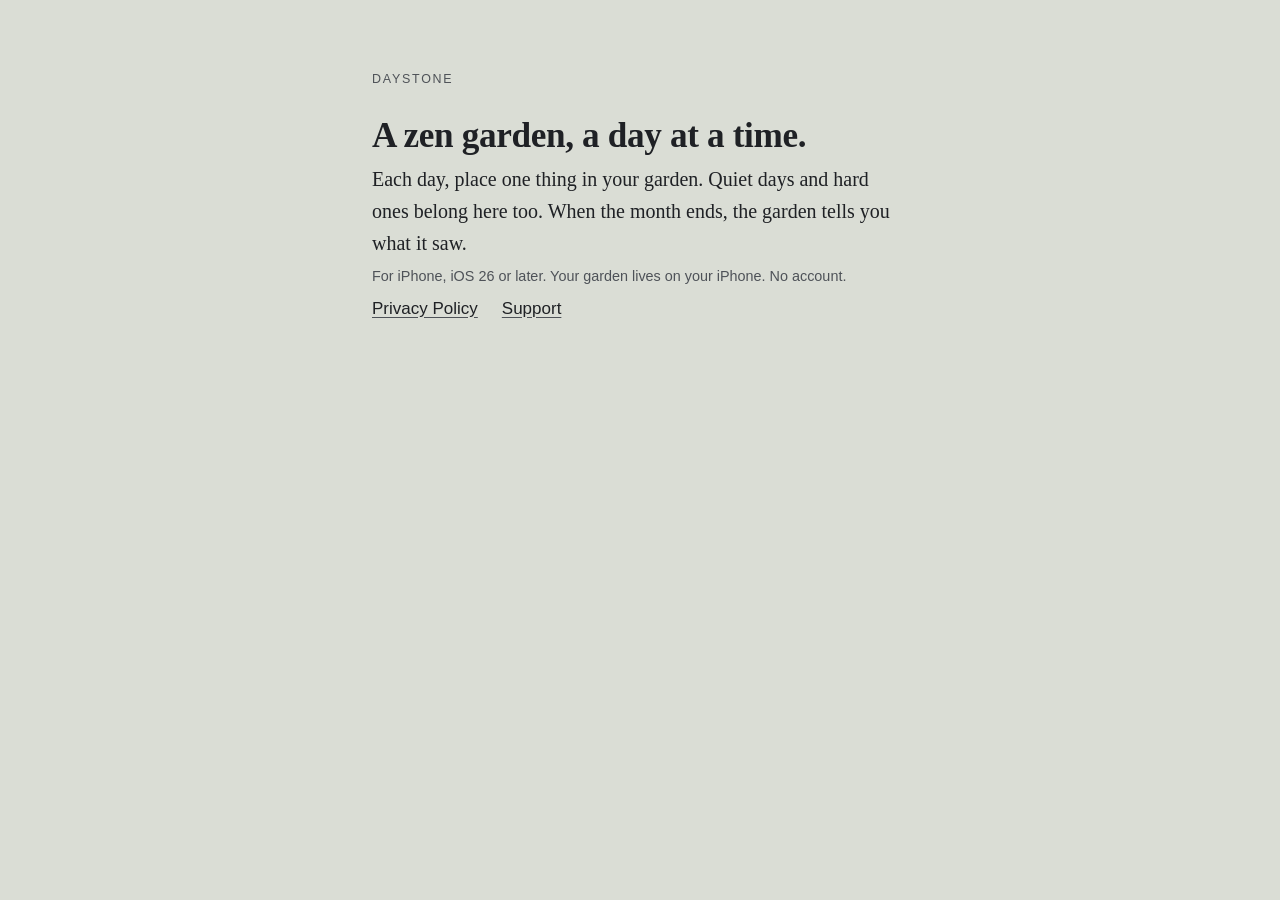
==== index.html @ 3c40527d "Daystone privacy and support pages Co-Authored-By: Claude Opus 5.5 <noreply@anthropic.com>" ====
<!doctype html>
<html lang="en">
<head>
<meta charset="utf-8">
<meta name="viewport" content="width=device-width, initial-scale=1">
<title>Daystone</title>
<meta name="description" content="Daystone: a zen garden, a day at a time.">
<link rel="stylesheet" href="style.css">
</head>
<body>
<main>
  <p class="kicker">Daystone</p>
  <h1>A zen garden, a day at a time.</h1>
  <p class="lead">Each day, place one thing in your garden. Quiet days and hard ones belong here too. When the month ends, the garden tells you what it saw.</p>
  <p class="meta">For iPhone, iOS 26 or later. Your garden lives on your iPhone. No account.</p>
  <nav><a href="privacy/">Privacy Policy</a><a href="support/">Support</a></nav>
</main>
</body>
</html>
---- style.css ----
/* Daystone: gizlilik ve destek sayfaları. Uygulamanın gündüz tonları; dışarıdan hiçbir şey yüklenmez. */
:root { --wall: #DADDD5; --table: #C6C9BF; --ink: #1F2125; --soft: #4E5258; --ember: #A9452F; --paper: #F2F0EA; }
* { box-sizing: border-box; }
html { background: var(--wall); }
body { margin: 0; color: var(--ink); font: 17px/1.6 -apple-system, BlinkMacSystemFont, "Helvetica Neue", Arial, sans-serif; }
main { max-width: 36rem; margin: 0 auto; padding: 4rem 1.25rem 5rem; }
h1, h2 { font-family: "Iowan Old Style", Palatino, "Palatino Linotype", Georgia, serif; font-weight: 600; letter-spacing: -0.01em; }
h1 { font-size: 2.2rem; line-height: 1.15; margin: 0 0 0.4rem; }
h2 { font-size: 1.3rem; margin: 2.2rem 0 0.4rem; }
p, li { margin: 0.4rem 0; }
.kicker { font-size: 0.78rem; letter-spacing: 0.14em; text-transform: uppercase; color: var(--soft); margin-bottom: 1.6rem; }
.lead { font-family: "Iowan Old Style", Palatino, Georgia, serif; font-size: 1.25rem; color: var(--ink); }
.meta { color: var(--soft); font-size: 0.9rem; }
a { color: var(--ink); text-decoration-color: var(--soft); text-underline-offset: 3px; }
nav a { display: inline-block; margin-right: 1.5rem; font-weight: 500; }
dl dt { font-weight: 600; margin-top: 1.4rem; }
dl dd { margin: 0.3rem 0 0; }
footer { margin-top: 3rem; padding-top: 1rem; border-top: 1px solid var(--table); color: var(--soft); font-size: 0.85rem; }
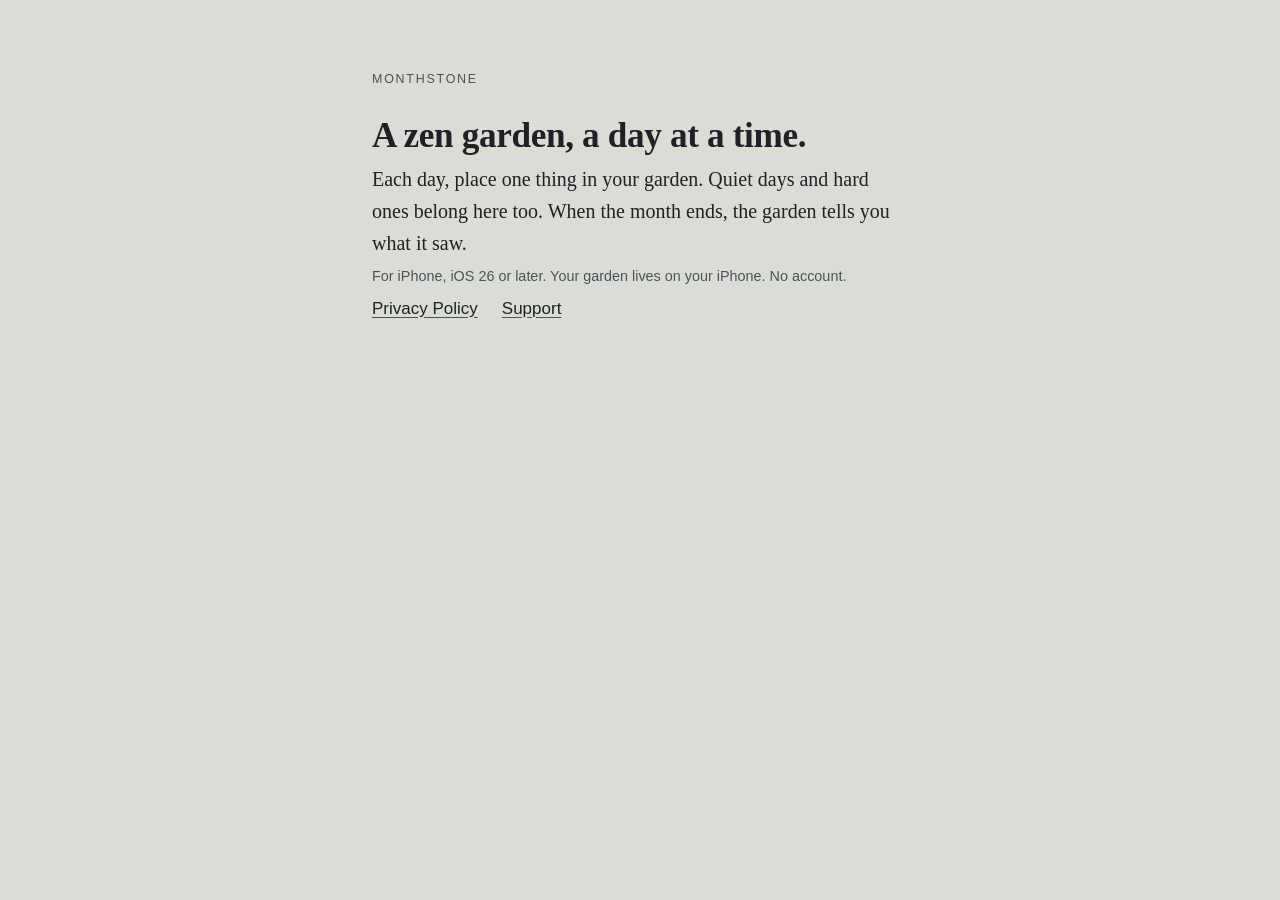
==== commit b2a10c0a: "Monthstone pages Co-Authored-By: Claude Opus 5.5 <noreply@anthropic.com>" ====
--- a/index.html
+++ b/index.html
@@ -3,13 +3,13 @@
 <head>
 <meta charset="utf-8">
 <meta name="viewport" content="width=device-width, initial-scale=1">
-<title>Daystone</title>
-<meta name="description" content="Daystone: a zen garden, a day at a time.">
+<title>Monthstone</title>
+<meta name="description" content="Monthstone: a zen garden, a day at a time.">
 <link rel="stylesheet" href="style.css">
 </head>
 <body>
 <main>
-  <p class="kicker">Daystone</p>
+  <p class="kicker">Monthstone</p>
   <h1>A zen garden, a day at a time.</h1>
   <p class="lead">Each day, place one thing in your garden. Quiet days and hard ones belong here too. When the month ends, the garden tells you what it saw.</p>
   <p class="meta">For iPhone, iOS 26 or later. Your garden lives on your iPhone. No account.</p>
--- a/style.css
+++ b/style.css
@@ -1,4 +1,4 @@
-/* Daystone: gizlilik ve destek sayfaları. Uygulamanın gündüz tonları; dışarıdan hiçbir şey yüklenmez. */
+/* Monthstone: gizlilik ve destek sayfaları. Uygulamanın gündüz tonları; dışarıdan hiçbir şey yüklenmez. */
 :root { --wall: #DADDD5; --table: #C6C9BF; --ink: #1F2125; --soft: #4E5258; --ember: #A9452F; --paper: #F2F0EA; }
 * { box-sizing: border-box; }
 html { background: var(--wall); }
